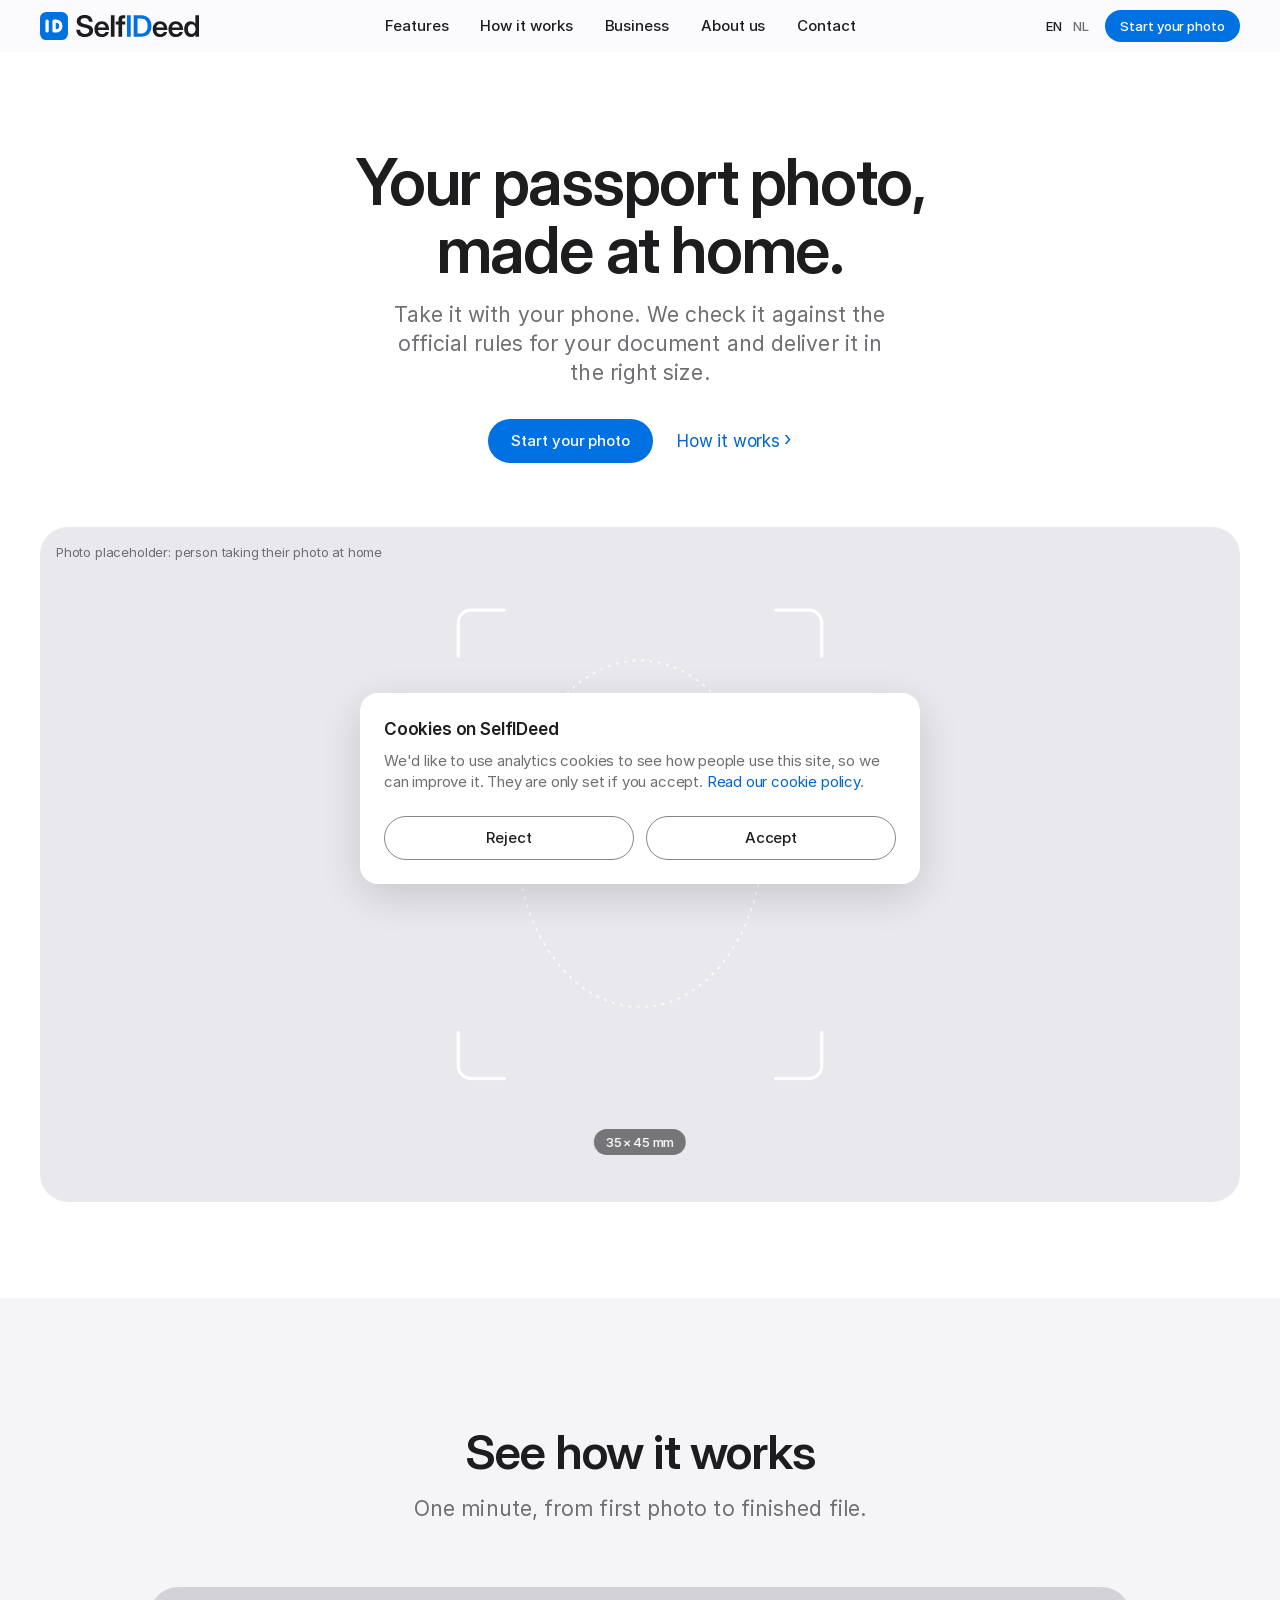
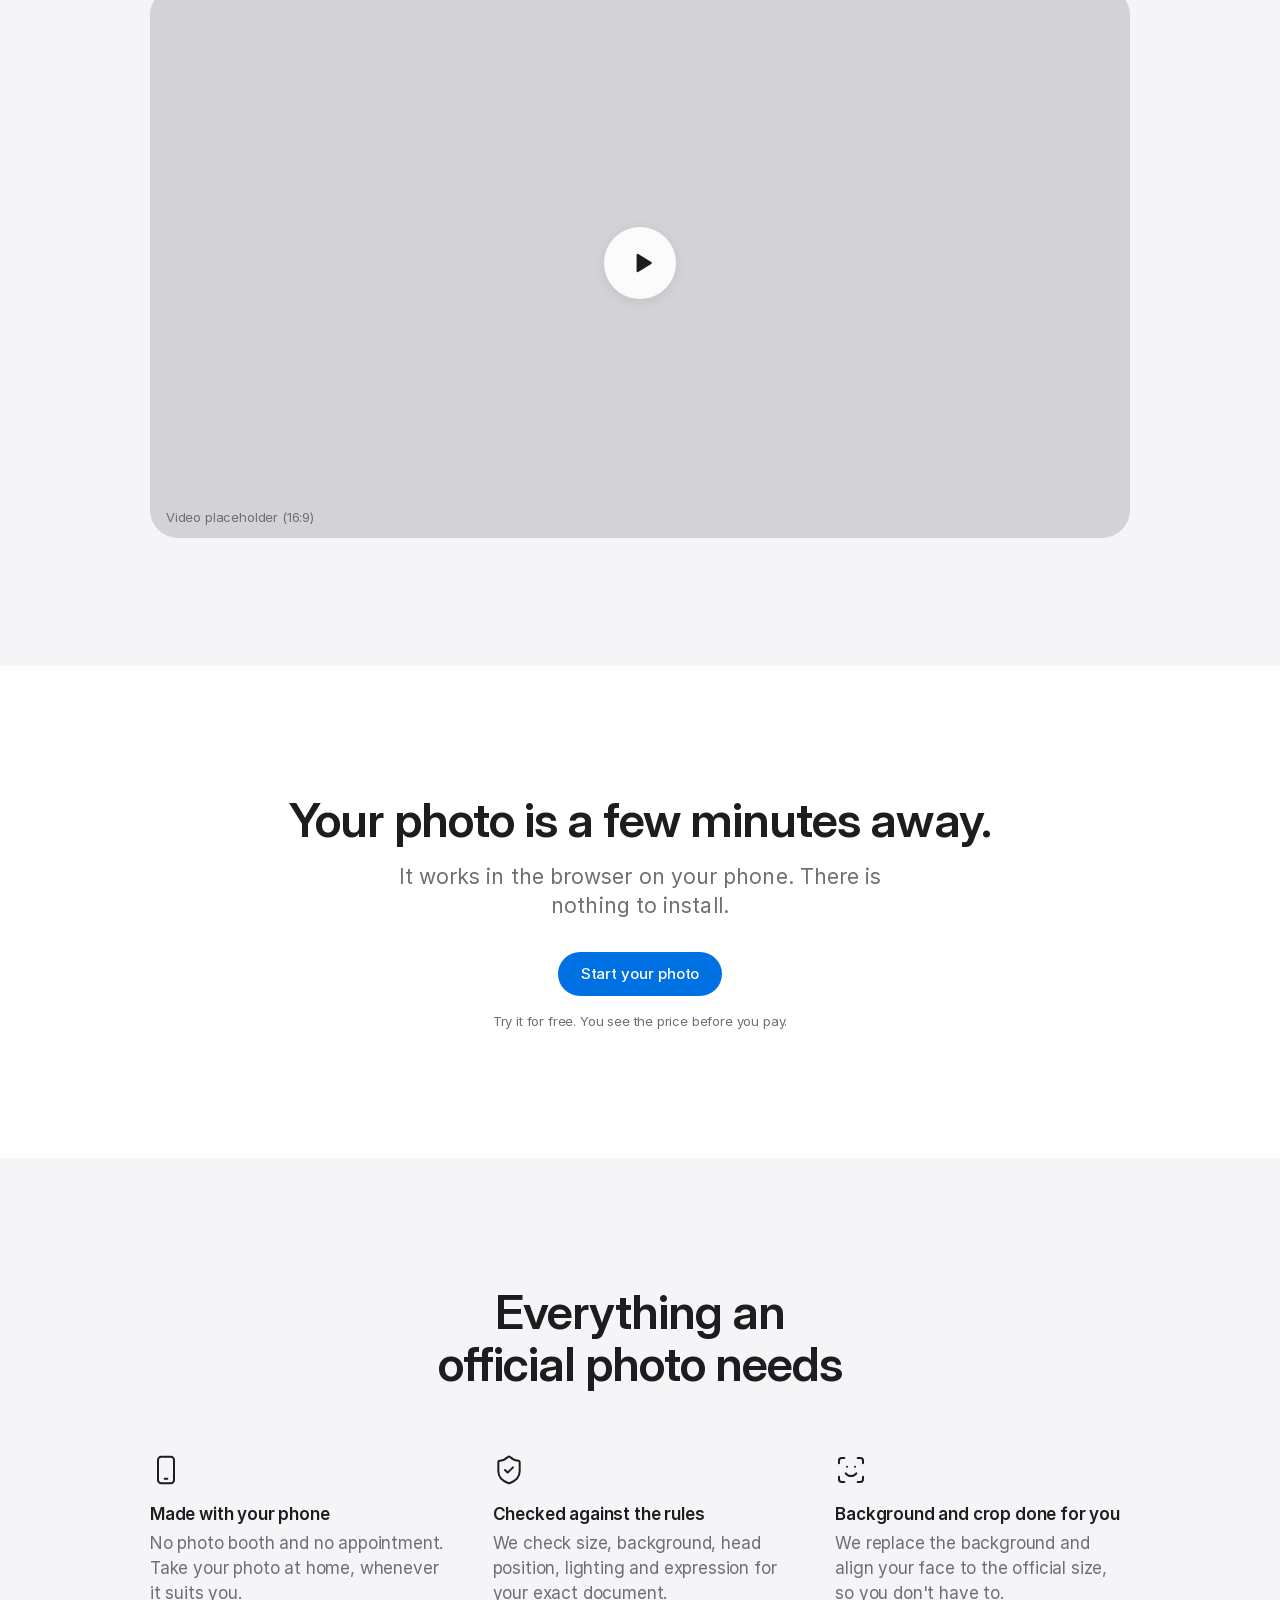
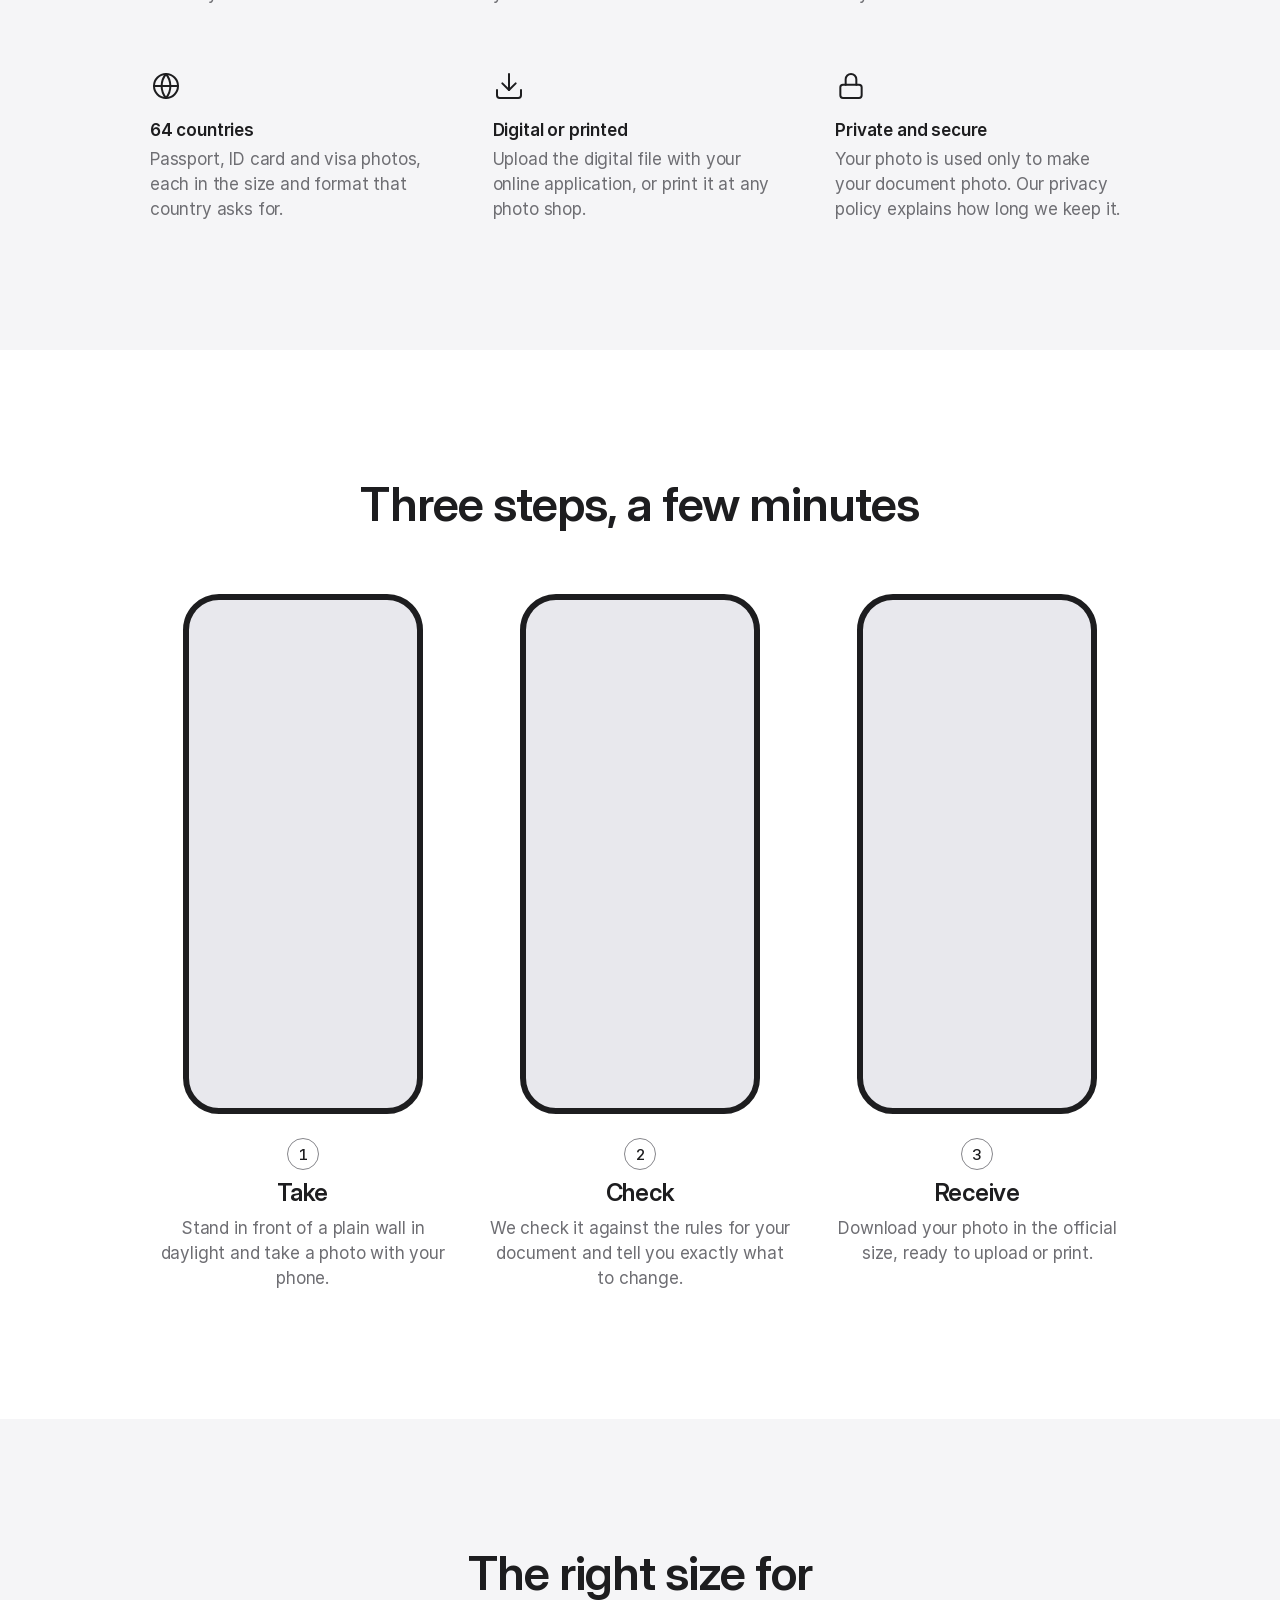
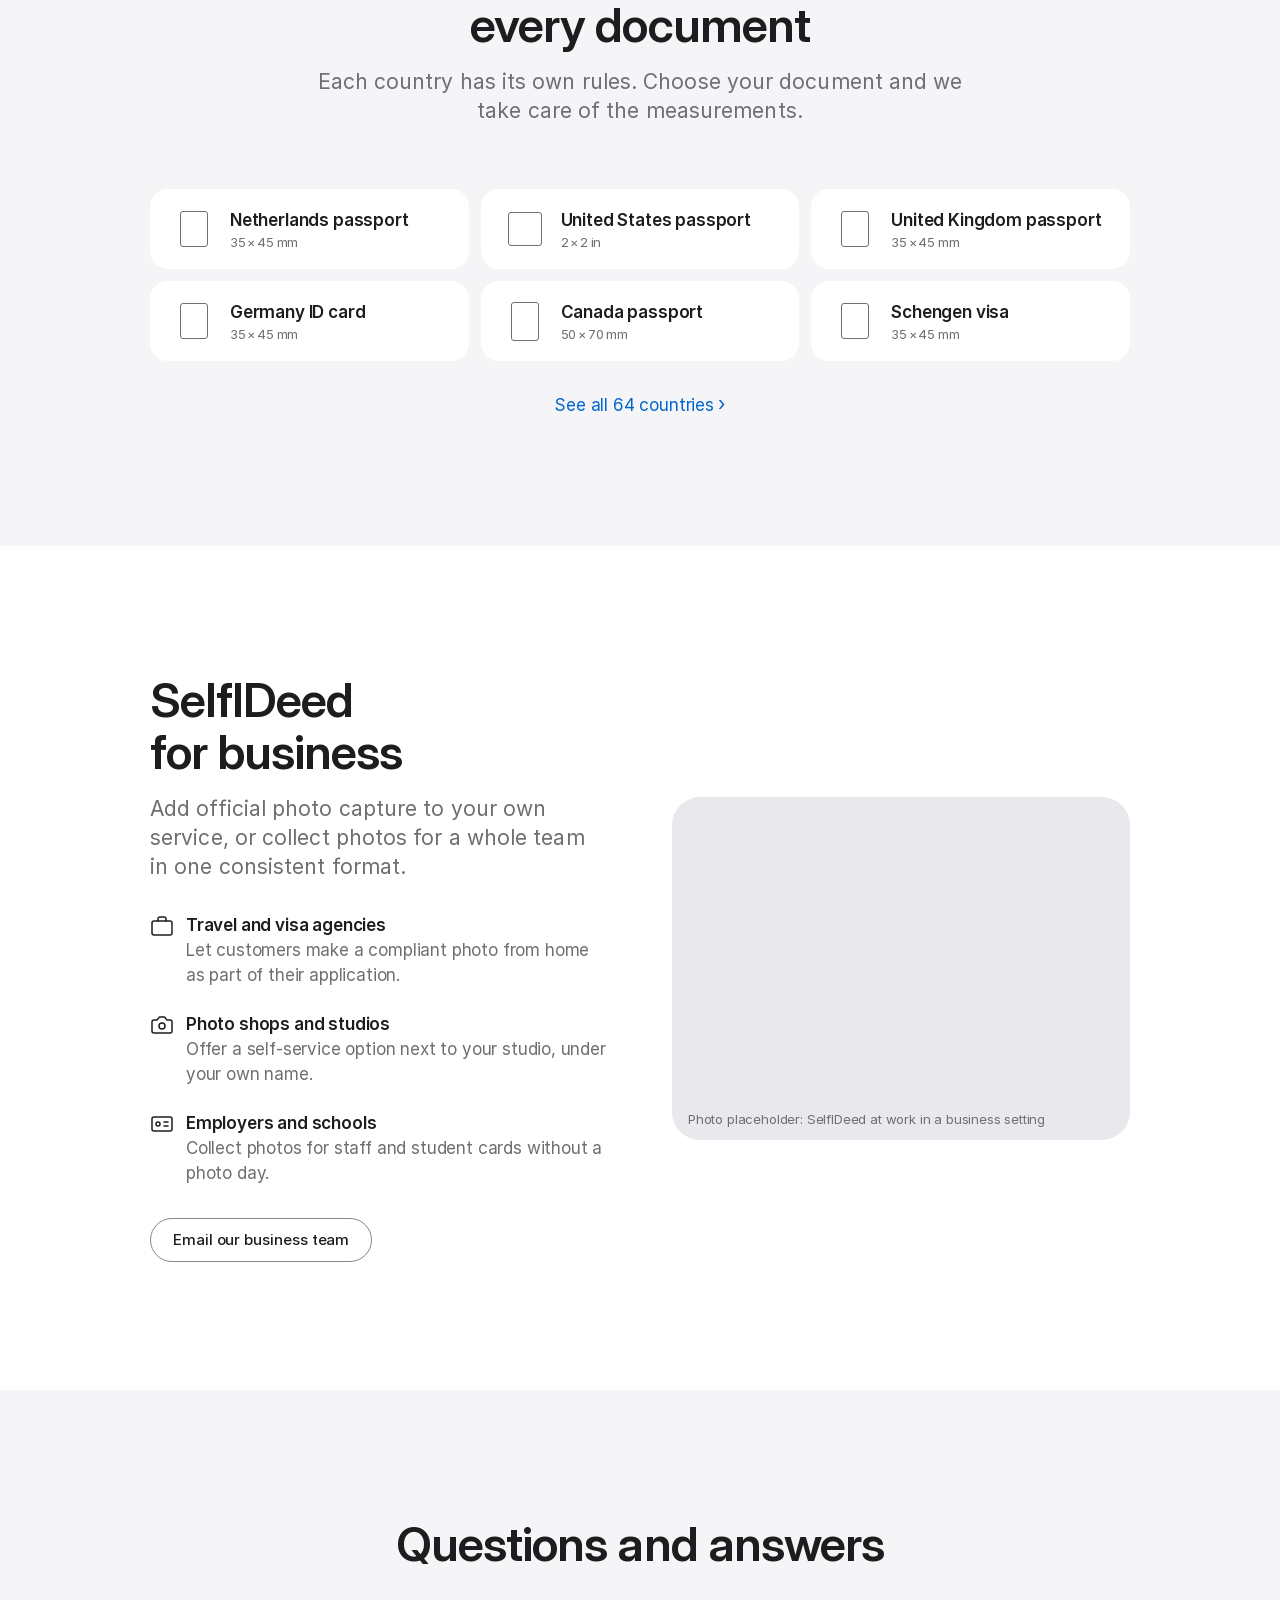
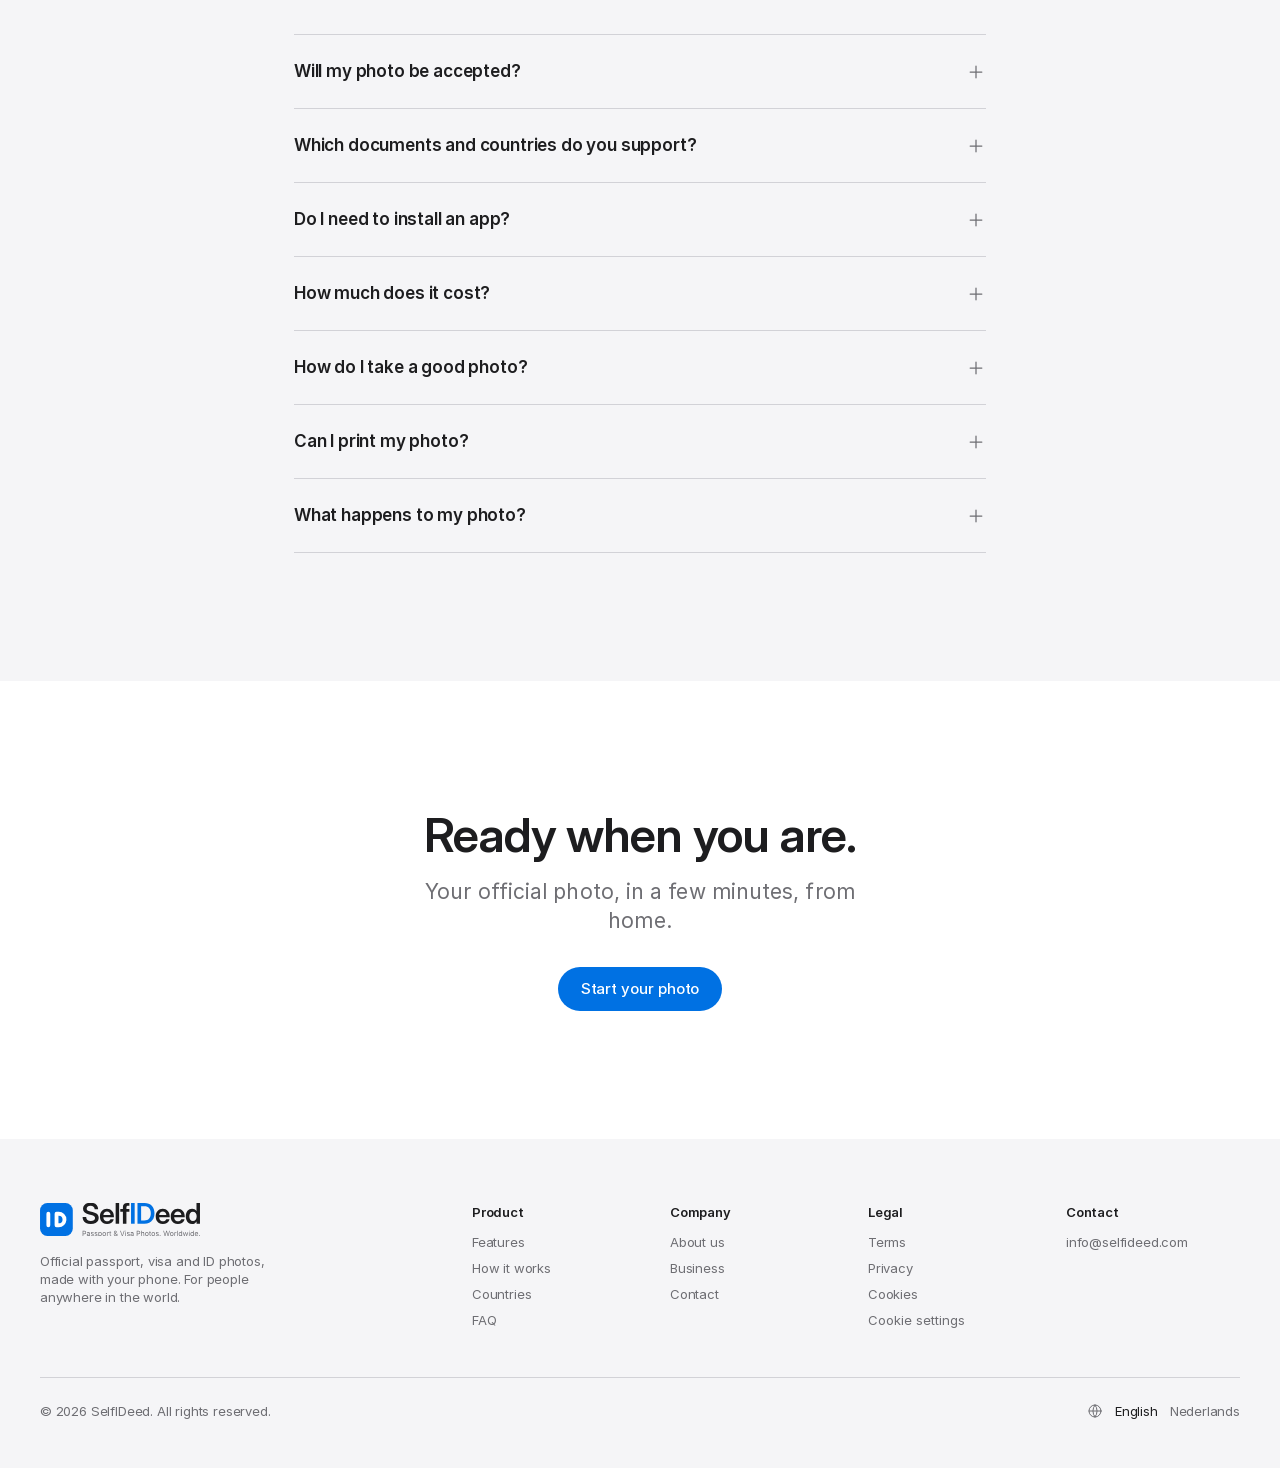
==== index.html @ 15717c6a "First version: home page, header, footer and cookie banner - English home page: intro, video, app bu" ====
<!doctype html>
<html lang="en">
<head>
  <meta charset="utf-8">
  <meta name="viewport" content="width=device-width, initial-scale=1">
  <title>SelfIDeed</title>
  <meta name="robots" content="noindex">
  <link rel="alternate" hreflang="en" href="https://selfideed.com/en/">
  <link rel="alternate" hreflang="nl" href="https://selfideed.com/nl/">
  <link rel="icon" href="favicon.ico" sizes="48x48">
  <link rel="icon" href="favicon.svg" type="image/svg+xml">
  <script>
    /* Fallback language pick. On the live server Nginx does this before the page loads (see nginx/selfideed.conf). */
    (function () {
      var supported = ["en", "nl"];
      var pick = null;
      try { pick = localStorage.getItem("sid_lang"); } catch (e) {}
      var m = document.cookie.match(/(?:^|; )sid_lang=(en|nl)/);
      if (m) pick = m[1];
      if (supported.indexOf(pick) === -1) {
        pick = "en";
        var prefs = navigator.languages || [navigator.language || "en"];
        for (var i = 0; i < prefs.length; i++) {
          var l = String(prefs[i]).slice(0, 2).toLowerCase();
          if (supported.indexOf(l) !== -1) { pick = l; break; }
        }
      }
      location.replace(pick + "/");
    })();
  </script>
</head>
<body>
  <p><a href="en/">English</a> · <a href="nl/">Nederlands</a></p>
</body>
</html>
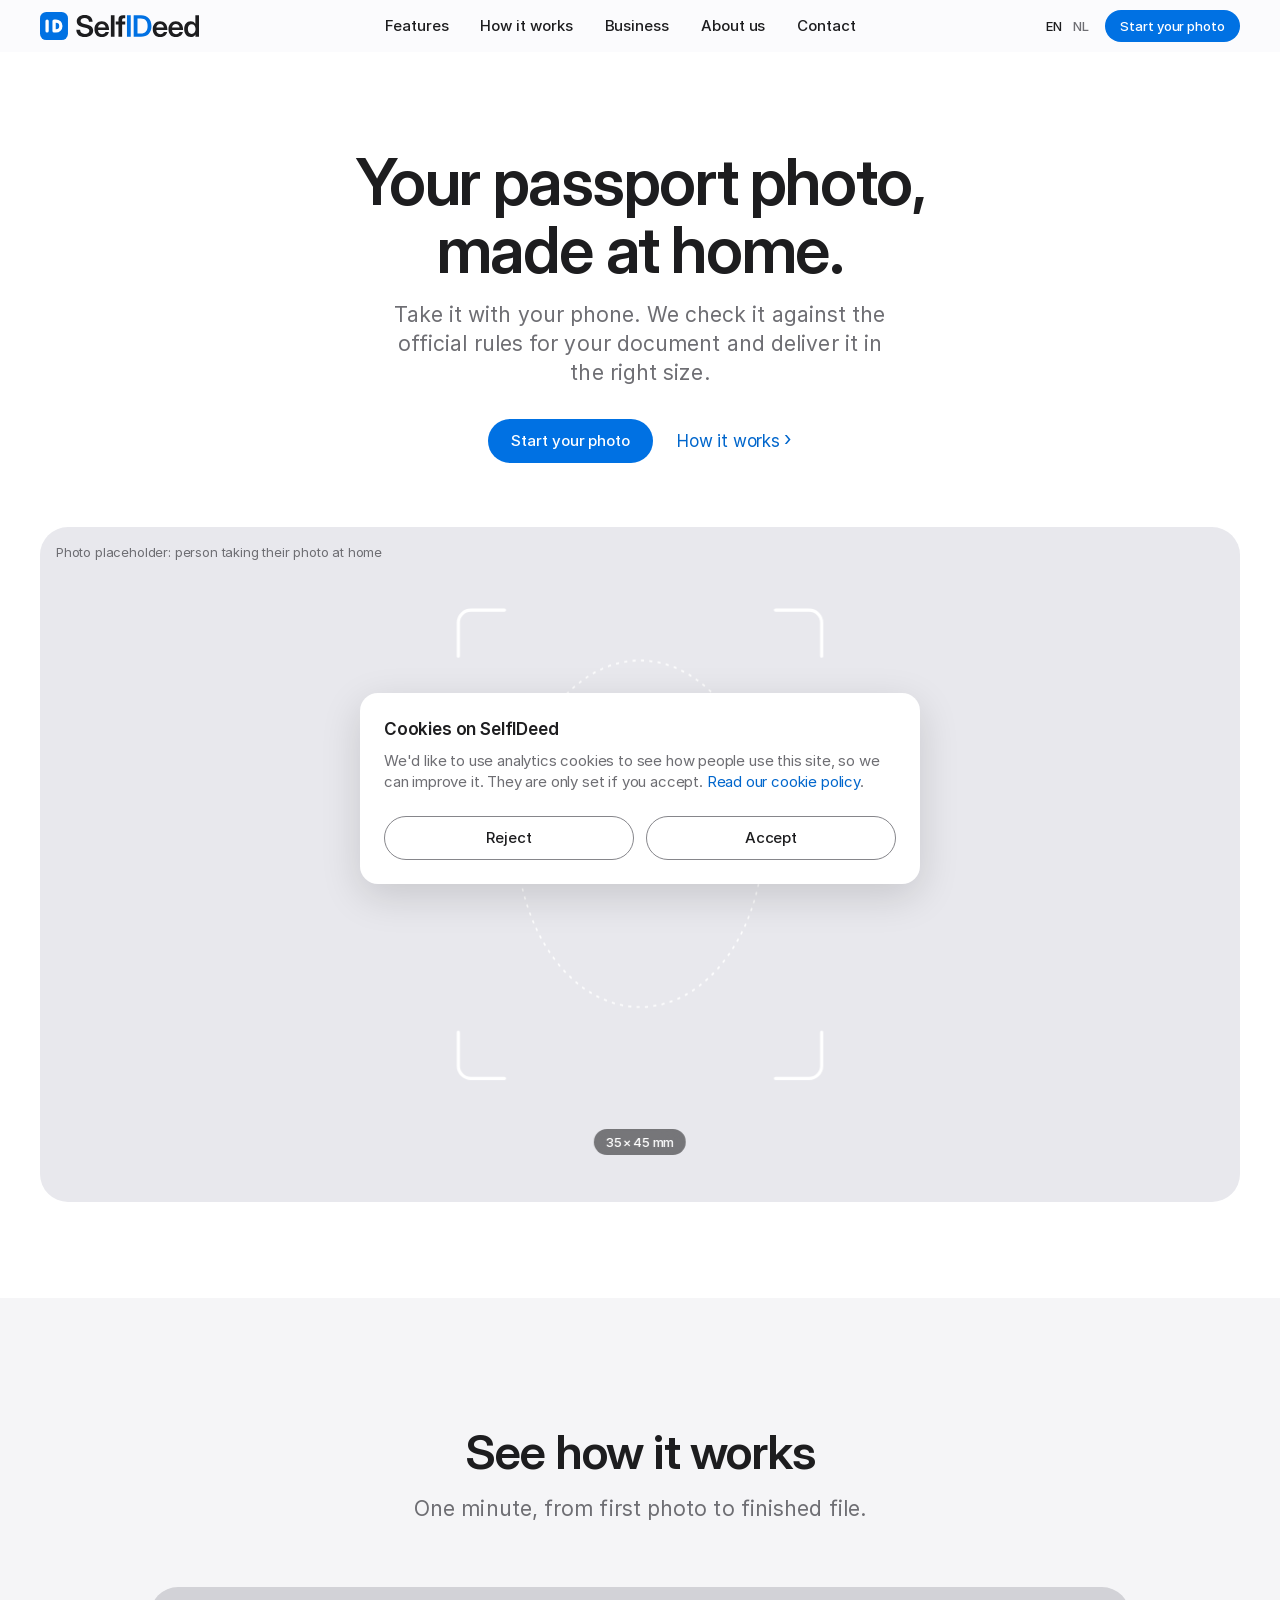
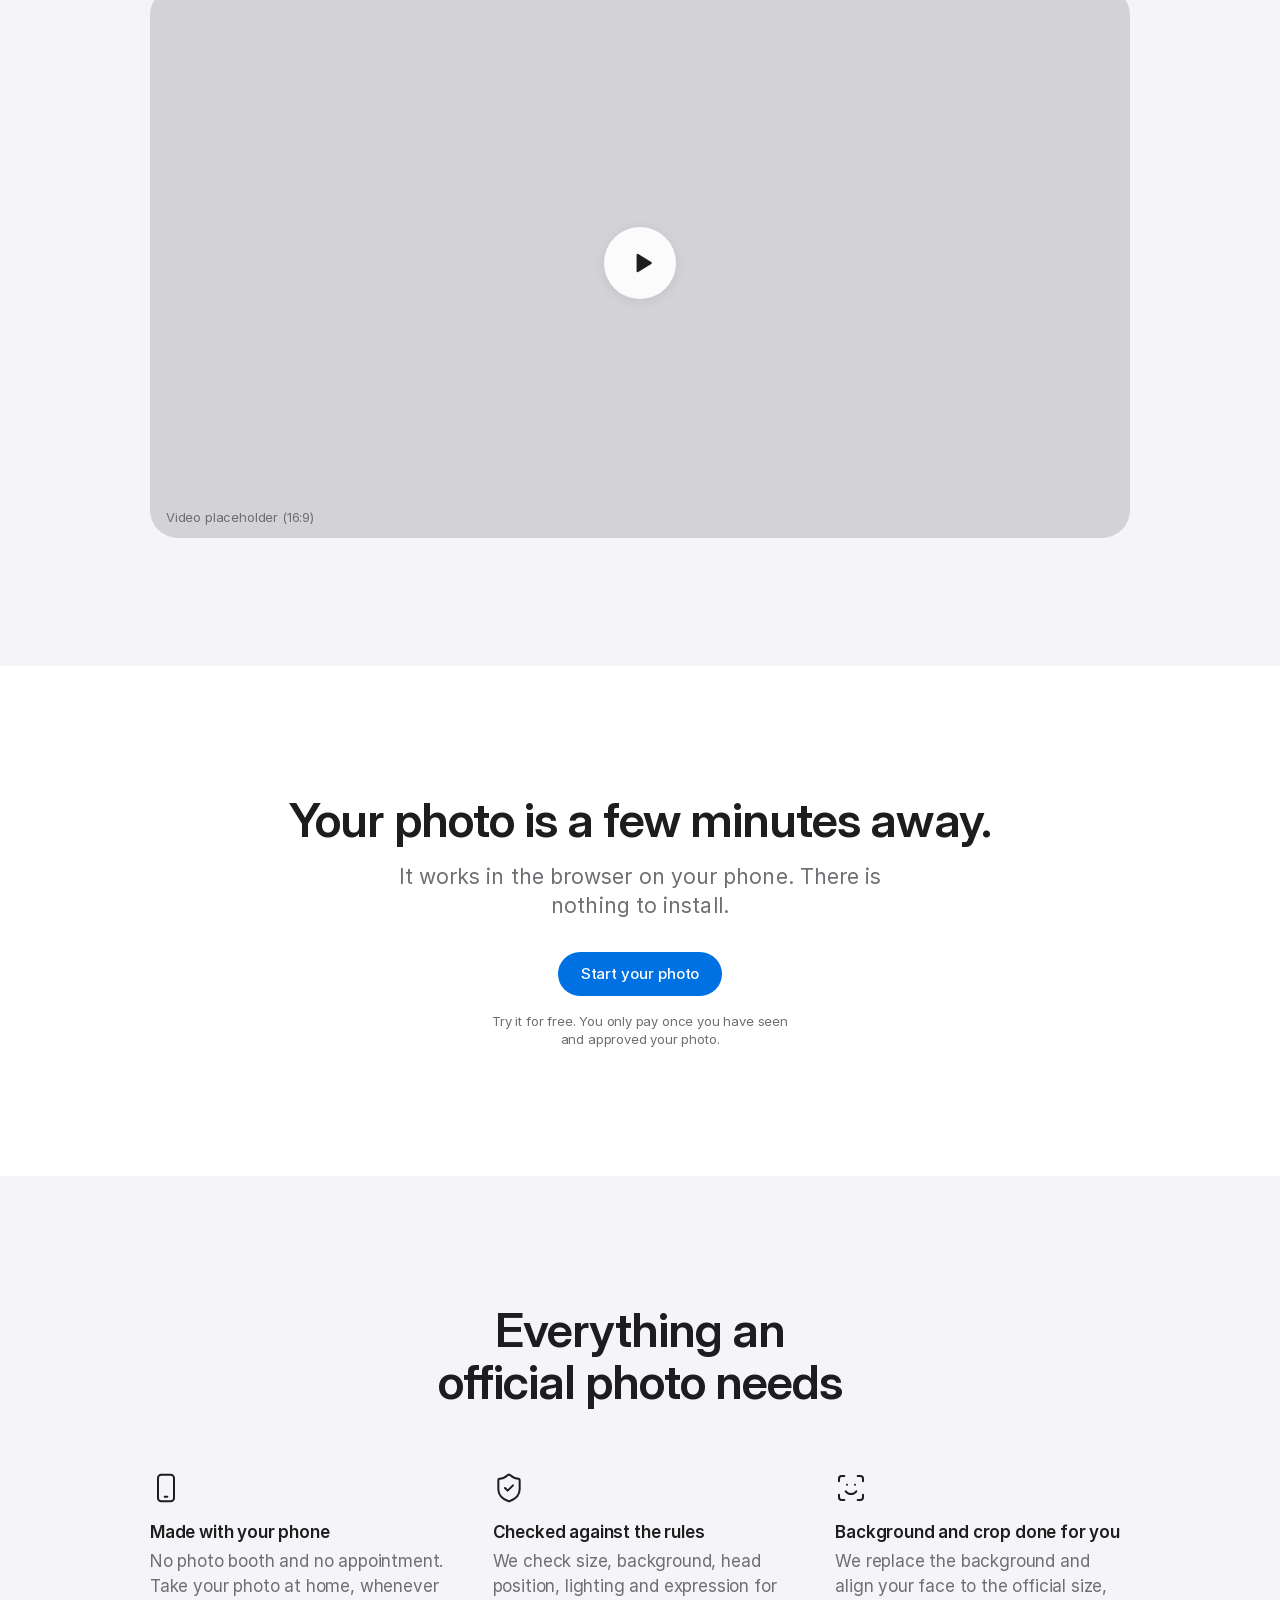
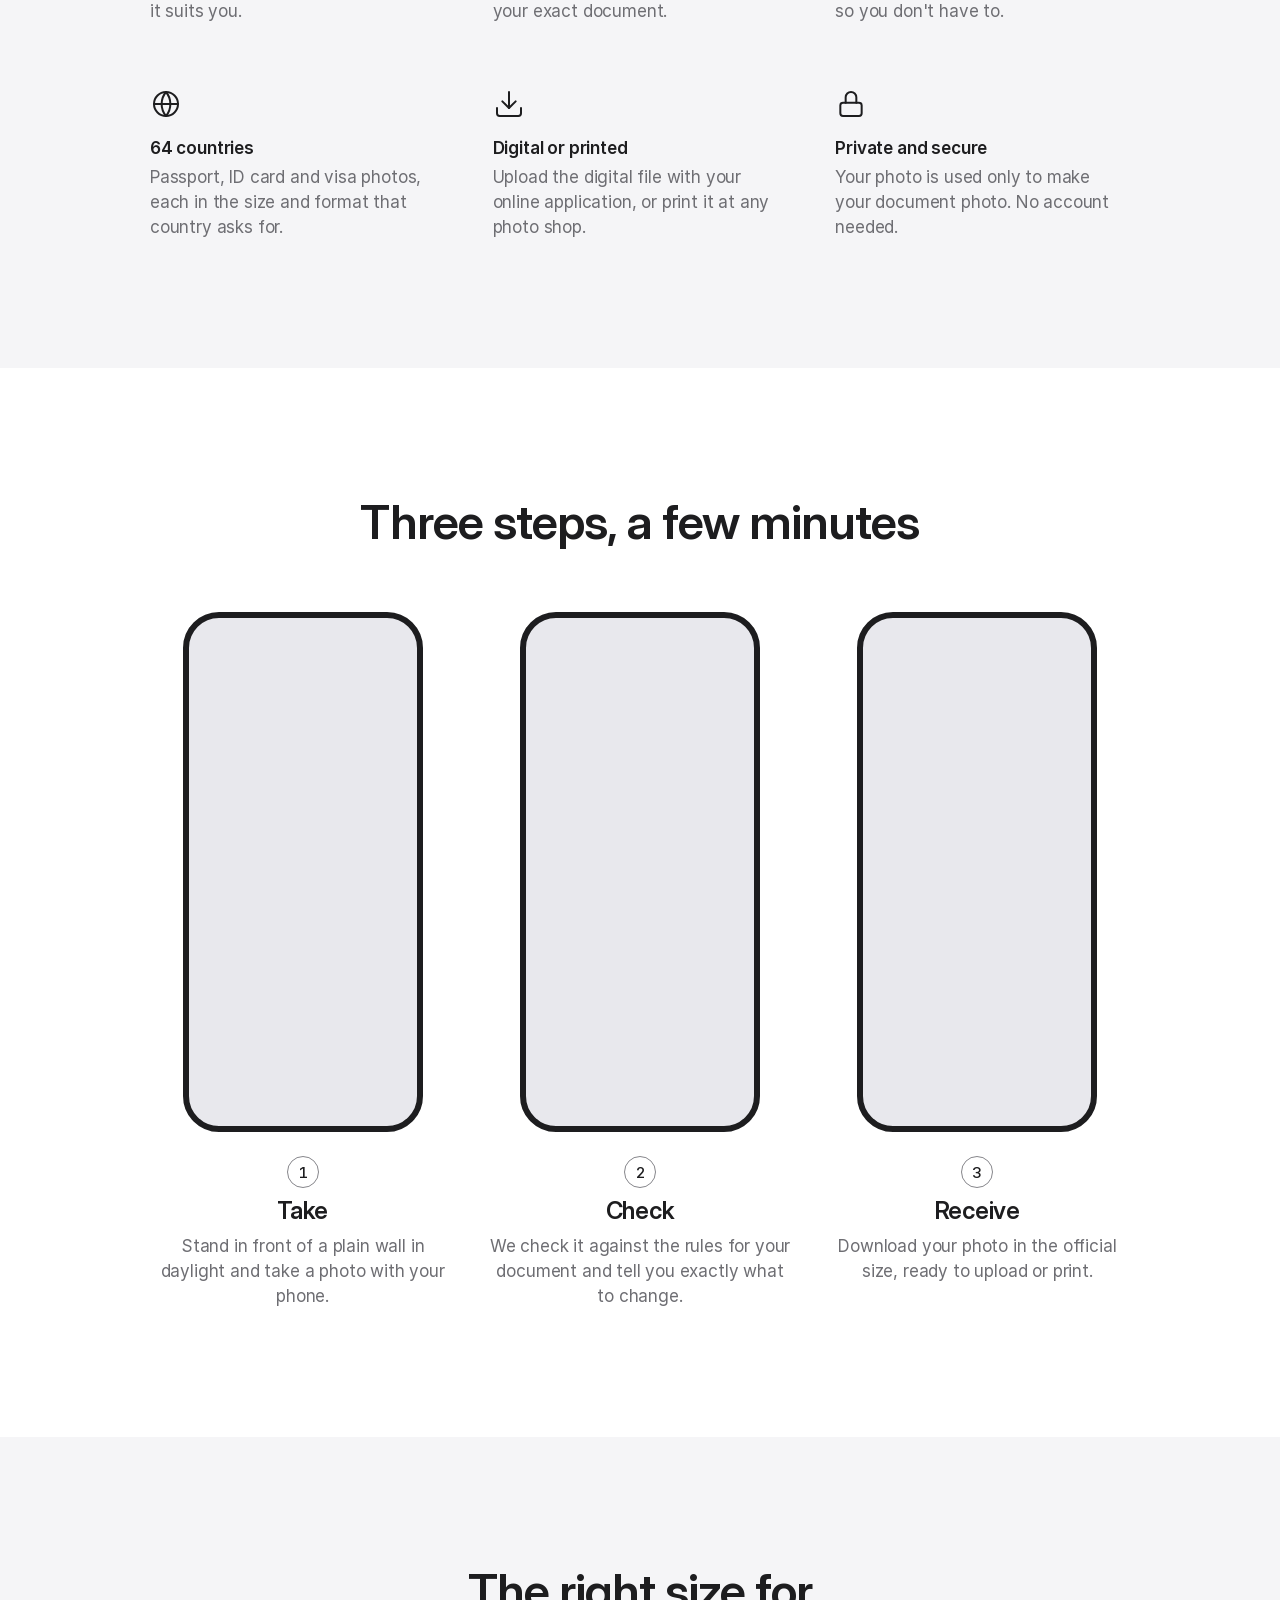
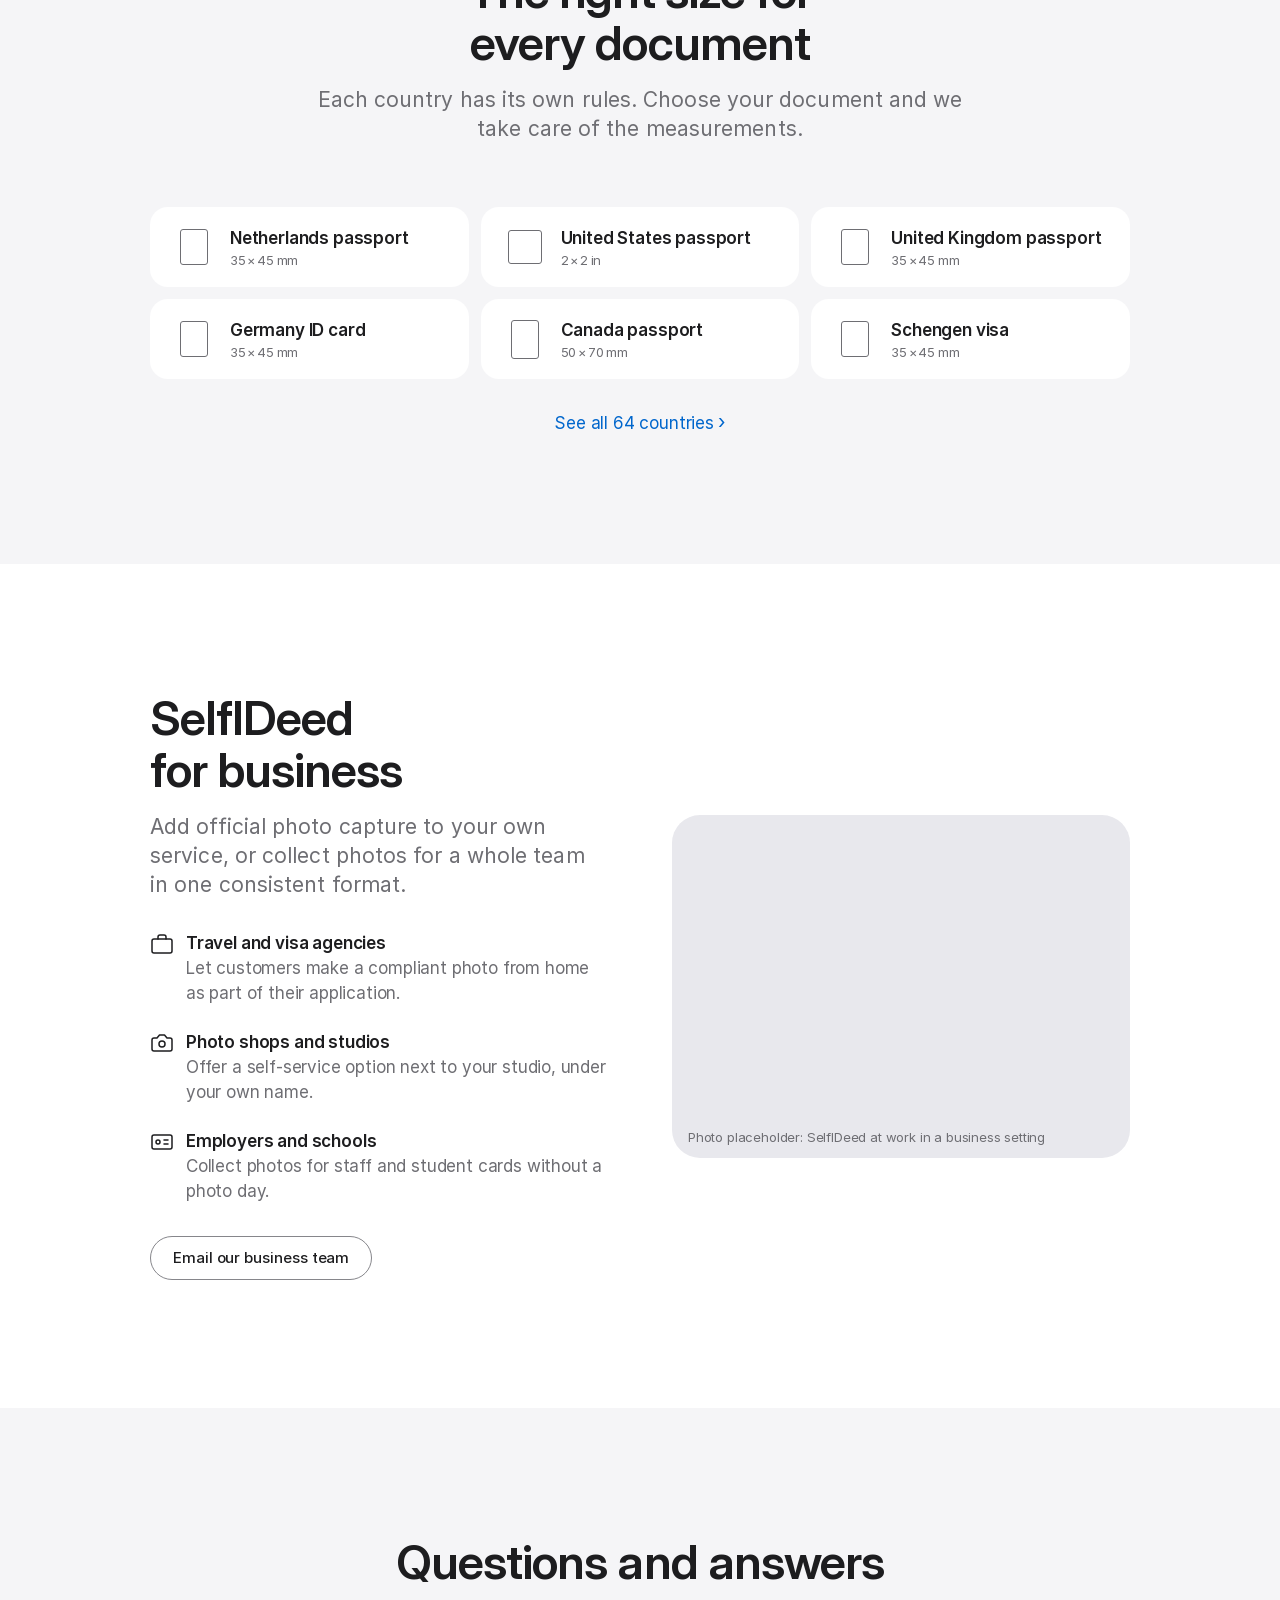
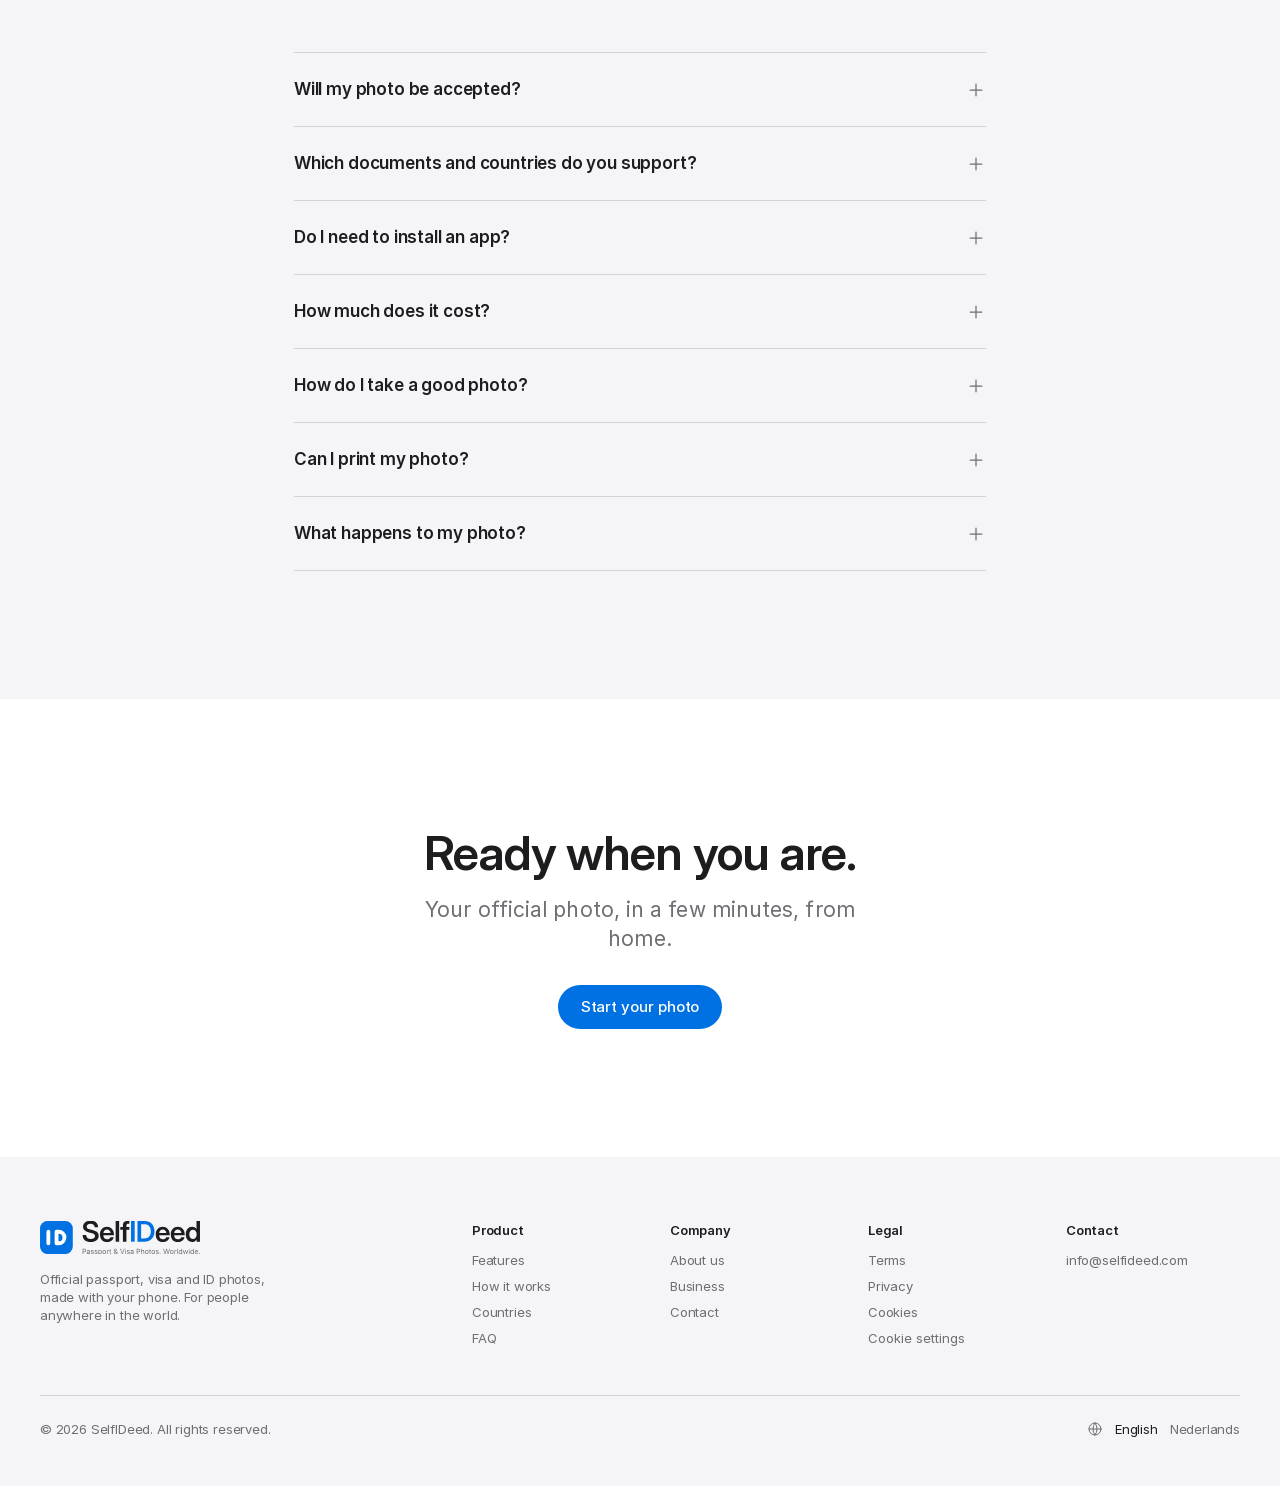
==== commit 865c8e49: "Complete site: Dutch home, Countries, About us, Contact, Legal, 404 - Dutch home page (nl/) - Countr" ====
--- a/index.html
+++ b/index.html
@@ -25,7 +25,7 @@
           if (supported.indexOf(l) !== -1) { pick = l; break; }
         }
       }
-      location.replace(pick + "/");
+      location.replace(pick + (/(^|\.)selfideed\.com$/.test(location.hostname) ? "/" : "/index.html"));
     })();
   </script>
 </head>
